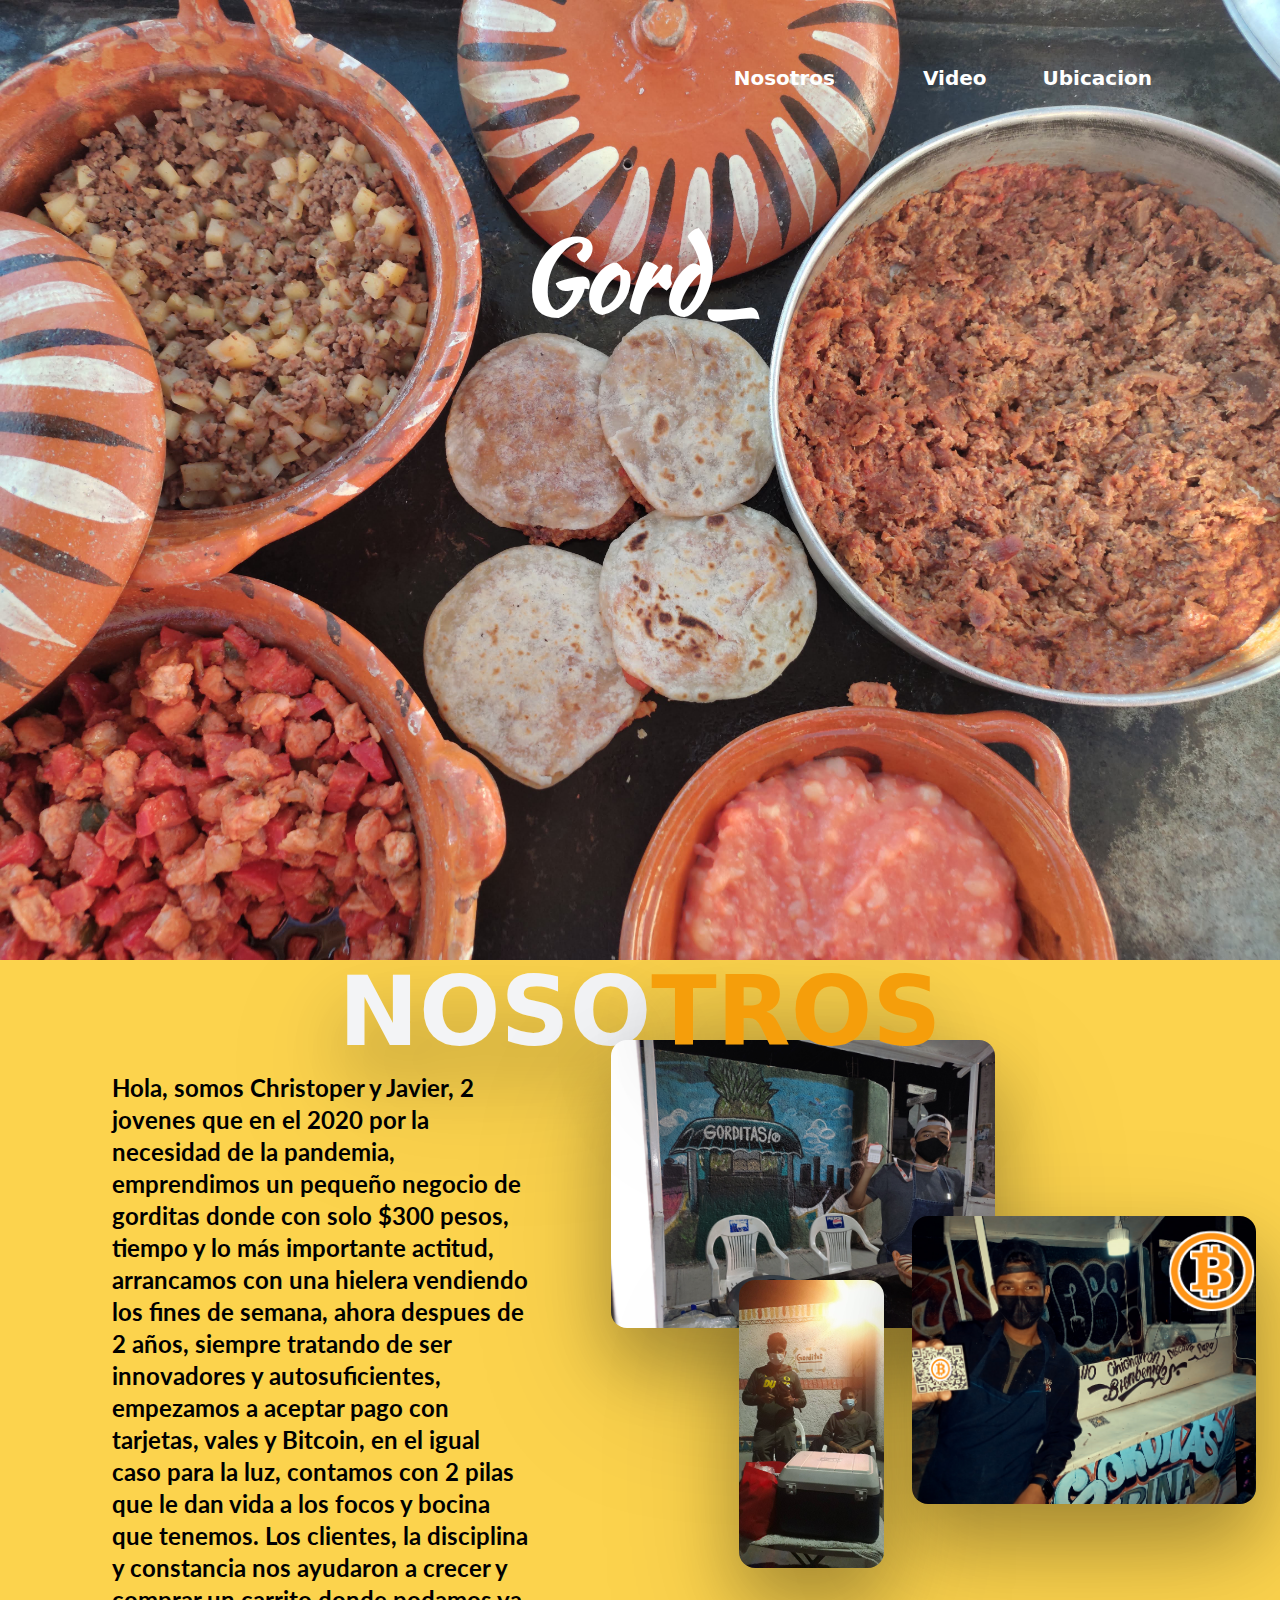
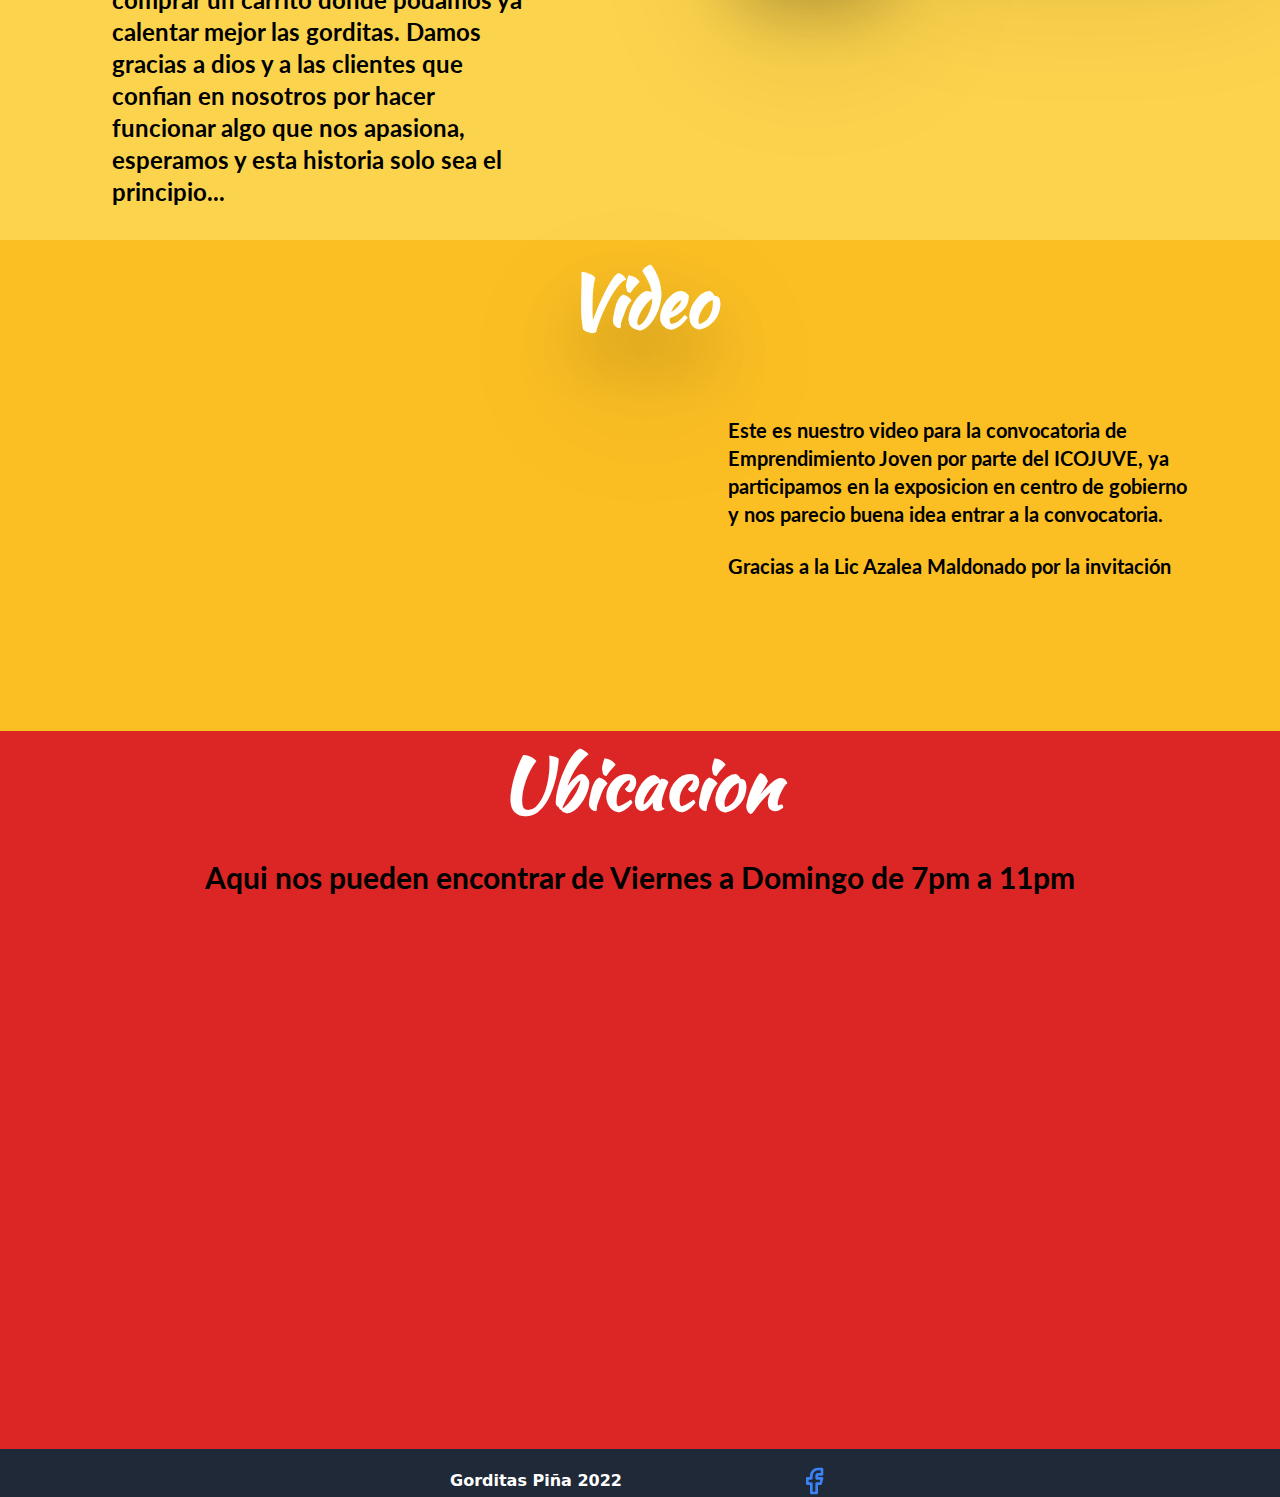
==== indexRes.html @ 4c938c8f "second version" ====
<!DOCTYPE html>
<html lang="en">

<head>
    <meta charset="UTF-8">
    <meta http-equiv="X-UA-Compatible" content="IE=edge">
    <meta name="viewport" content="width=device-width, initial-scale=1.0">
    <link rel="stylesheet" href="./CSS/output.css">
    <link href="https://file.myfontastic.com/uhpL45ZvB7XpsH2uDZrrwa/icons.css" rel="stylesheet">
    <link rel="preconnect" href="https://fonts.googleapis.com">
    <link rel="preconnect" href="https://fonts.gstatic.com" crossorigin>
    <link href="https://fonts.googleapis.com/css2?family=Kaushan+Script&family=Lato:ital,wght@1,300&display=swap"
        rel="stylesheet">
    <title>Gorditas Piña</title>
</head>

<body>
    <script src="https://ajax.googleapis.com/ajax/libs/jquery/1.11.1/jquery.min.js"></script>

    <header class="absolute flex-row w-full h-full z-10 ">
        <div class=" w-full flex justify-center md:justify-end mt-6 md:mt-16  ">
            <ul class="flex md:gap-14 gap-24 md:mr-32 h-full items-center ">
                <li> <a href="#nosotros">Nosotros</a></li>
                <li class="ml-8"><a href="#video">Video</a></li>
                <li><a href="#ubicacion">Ubicacion</a></li>
            </ul>
        </div>
        <div class="flex items-center justify-center mt-20 h-52 ">
            <span id="nombre" class="font-Kaushan text-8xl font-bold text-white min-w-min "></span>
        </div>
    </header>
    <section class="w-full  relative ">
        <img src="./assets/gorditas.jpg  " alt="" class="object-cover w-full h-full ">
    </section>
    <script src="./JS/Maquina.js"></script>
    <div class="bg-amber-300  h-full ">
        <div class="pt-6 ">
            <div class="bg-amber-300 text-center h-14 items-center flex justify-center ">
                <h1 class="text-gray-100  font-bold text-8xl drop-shadow-4xl  ">NOSO</h1><span
                    class="text-amber-500  font-bold text-8xl drop-shadow-4xl z-10 ">TROS</span>
            </div>
            <div class="lg:flex mb-10  lg:mb-0">
                <div class="lg:w-6/12 sm:mx-6 lg:ml-20 h-full">
                    <p class="text-black font-bold text-2xl p-8 font-Loto h-auto">
                        Hola, somos Christoper y Javier, 2 jovenes que en el 2020 por la necesidad de la pandemia,
                        emprendimos un pequeño negocio de
                        gorditas donde con solo $300 pesos, tiempo y lo más importante actitud, arrancamos con una
                        hielera
                        vendiendo los fines de semana, ahora despues de 2 años, siempre tratando de ser innovadores y
                        autosuficientes, empezamos a aceptar pago con tarjetas, vales y Bitcoin, en el igual caso para
                        la
                        luz, contamos con 2 pilas que le dan vida a los focos y bocina que tenemos.
                        Los clientes, la disciplina y constancia nos ayudaron a crecer y comprar un carrito donde
                        podamos ya
                        calentar mejor las gorditas.
                        Damos gracias a dios y a las clientes que confian en nosotros por hacer funcionar algo que nos
                        apasiona, esperamos y esta historia solo sea el principio...</p>
                </div>
                <div class="lg:w-8/12 flex h-full   sm: mx-6 sm: w-10/12 ">
                    <div class="absolute">
                        <img src="./assets/puesto-2.jpg" alt="" class="object-cover rounded-2xl h-72 drop-shadow-4xl">
                    </div>
                    <div class="ml-32 mt-60 relative">
                        <img src="./assets/inicio.jpg" alt="" class=" object-cover rounded-2xl h-72 drop-shadow-4xl">
                    </div>
                    <div class="relative mt-44 ml-7">
                        <img src="./assets/puesto.jpg" alt="" class=" object-cover rounded-2xl h-72 drop-shadow-4xl">
                    </div>
                </div>
            </div>
        </div>
        <div class="bg-amber-400 pb-10">
            <div class="pt-6">
                <h1 class="font-bold text-white font-Kaushan text-7xl text-center drop-shadow-4xl	">Video</h1>
            </div>
            <div class="lg:flex pt-10 gap-8">
                <div class=" lg:ml-20 mx-8">
                    <iframe width="560" height="315" src="https://www.youtube.com/embed/RYVCl2AMhOY"
                        title="YouTube video player" frameborder="0"
                        allow="accelerometer; autoplay; clipboard-write; encrypted-media; gyroscope; picture-in-picture"
                        allowfullscreen></iframe>
                </div>
                <div class=" mx-6 lg:mr-20 pt-10">
                    <p class="font-bold font-Loto text-xl text-black">Este es nuestro video para la convocatoria de
                        Emprendimiento Joven por parte del ICOJUVE, ya participamos en la exposicion en centro de
                        gobierno y nos parecio buena idea entrar a la convocatoria.</p> <br>
                    <p class="font-bold font-Loto text-xl text-black"> Gracias a la Lic Azalea Maldonado por la
                        invitación</p>
                </div>
            </div>
        </div>
        <div class="bg-red-600 h-full w-full pb-10" id="ubicacion">
            <div class="flex-row">
                <div class="pt-4">
                    <h1 class="font-bold text-white font-Kaushan text-7xl text-center">Ubicacion</h1>
                </div>
                <div class="mt-10 text-center mx-6">
                    <p class="text-black font-bold text-3xl font-Loto">Aqui nos pueden encontrar de Viernes a Domingo de 7pm a
                        11pm</p>
                </div>
                <div class="pt-16 flex justify-center mx-10">
                    <iframe
                        src="https://www.google.com/maps/embed?pb=!1m18!1m12!1m3!1d3602.2498618937148!2d-101.02892848554781!3d25.46333092710149!2m3!1f0!2f0!3f0!3m2!1i1024!2i768!4f13.1!3m3!1m2!1s0x86886da1a55d07e9%3A0xdd2ad636512f48fe!2sGorditas%20Pi%C3%B1a!5e0!3m2!1ses-419!2smx!4v1660167363312!5m2!1ses-419!2smx"
                        width="600" height="450" style="border:0;" allowfullscreen="" loading="lazy"
                        referrerpolicy="no-referrer-when-downgrade"></iframe>
                </div>
            </div>
        </div>
        <footer>
            <div class="h-full bg-gray-800 justify-center items-center flex gap-44  pt-4">
                <p class="font-bold text-white ">
                    Gorditas Piña 2022
                </p>
                <a href="https://www.facebook.com/GorditasPinaSaltillo" target="_blank"><svg class="h-8 w-8 text-blue-500 hover:text-blue-300"  width="24" height="24" viewBox="0 0 24 24" stroke-width="2" stroke="currentColor" fill="none" stroke-linecap="round" stroke-linejoin="round">  <path stroke="none" d="M0 0h24v24H0z"/>  <path d="M7 10v4h3v7h4v-7h3l1 -4h-4v-2a1 1 0 0 1 1 -1h3v-4h-3a5 5 0 0 0 -5 5v2h-3" /></svg></a>
            </div>
        </footer>
</body>

</html>
---- CSS/output.css ----
/*
! tailwindcss v3.1.8 | MIT License | https://tailwindcss.com
*/

/*
1. Prevent padding and border from affecting element width. (https://github.com/mozdevs/cssremedy/issues/4)
2. Allow adding a border to an element by just adding a border-width. (https://github.com/tailwindcss/tailwindcss/pull/116)
*/

*,
::before,
::after {
  box-sizing: border-box;
  /* 1 */
  border-width: 0;
  /* 2 */
  border-style: solid;
  /* 2 */
  border-color: #e5e7eb;
  /* 2 */
}

::before,
::after {
  --tw-content: '';
}

/*
1. Use a consistent sensible line-height in all browsers.
2. Prevent adjustments of font size after orientation changes in iOS.
3. Use a more readable tab size.
4. Use the user's configured `sans` font-family by default.
*/

html {
  line-height: 1.5;
  /* 1 */
  -webkit-text-size-adjust: 100%;
  /* 2 */
  -moz-tab-size: 4;
  /* 3 */
  -o-tab-size: 4;
     tab-size: 4;
  /* 3 */
  font-family: ui-sans-serif, system-ui, -apple-system, BlinkMacSystemFont, "Segoe UI", Roboto, "Helvetica Neue", Arial, "Noto Sans", sans-serif, "Apple Color Emoji", "Segoe UI Emoji", "Segoe UI Symbol", "Noto Color Emoji";
  /* 4 */
}

/*
1. Remove the margin in all browsers.
2. Inherit line-height from `html` so users can set them as a class directly on the `html` element.
*/

body {
  margin: 0;
  /* 1 */
  line-height: inherit;
  /* 2 */
}

/*
1. Add the correct height in Firefox.
2. Correct the inheritance of border color in Firefox. (https://bugzilla.mozilla.org/show_bug.cgi?id=190655)
3. Ensure horizontal rules are visible by default.
*/

hr {
  height: 0;
  /* 1 */
  color: inherit;
  /* 2 */
  border-top-width: 1px;
  /* 3 */
}

/*
Add the correct text decoration in Chrome, Edge, and Safari.
*/

abbr:where([title]) {
  -webkit-text-decoration: underline dotted;
          text-decoration: underline dotted;
}

/*
Remove the default font size and weight for headings.
*/

h1,
h2,
h3,
h4,
h5,
h6 {
  font-size: inherit;
  font-weight: inherit;
}

/*
Reset links to optimize for opt-in styling instead of opt-out.
*/

a {
  color: inherit;
  text-decoration: inherit;
}

/*
Add the correct font weight in Edge and Safari.
*/

b,
strong {
  font-weight: bolder;
}

/*
1. Use the user's configured `mono` font family by default.
2. Correct the odd `em` font sizing in all browsers.
*/

code,
kbd,
samp,
pre {
  font-family: ui-monospace, SFMono-Regular, Menlo, Monaco, Consolas, "Liberation Mono", "Courier New", monospace;
  /* 1 */
  font-size: 1em;
  /* 2 */
}

/*
Add the correct font size in all browsers.
*/

small {
  font-size: 80%;
}

/*
Prevent `sub` and `sup` elements from affecting the line height in all browsers.
*/

sub,
sup {
  font-size: 75%;
  line-height: 0;
  position: relative;
  vertical-align: baseline;
}

sub {
  bottom: -0.25em;
}

sup {
  top: -0.5em;
}

/*
1. Remove text indentation from table contents in Chrome and Safari. (https://bugs.chromium.org/p/chromium/issues/detail?id=999088, https://bugs.webkit.org/show_bug.cgi?id=201297)
2. Correct table border color inheritance in all Chrome and Safari. (https://bugs.chromium.org/p/chromium/issues/detail?id=935729, https://bugs.webkit.org/show_bug.cgi?id=195016)
3. Remove gaps between table borders by default.
*/

table {
  text-indent: 0;
  /* 1 */
  border-color: inherit;
  /* 2 */
  border-collapse: collapse;
  /* 3 */
}

/*
1. Change the font styles in all browsers.
2. Remove the margin in Firefox and Safari.
3. Remove default padding in all browsers.
*/

button,
input,
optgroup,
select,
textarea {
  font-family: inherit;
  /* 1 */
  font-size: 100%;
  /* 1 */
  font-weight: inherit;
  /* 1 */
  line-height: inherit;
  /* 1 */
  color: inherit;
  /* 1 */
  margin: 0;
  /* 2 */
  padding: 0;
  /* 3 */
}

/*
Remove the inheritance of text transform in Edge and Firefox.
*/

button,
select {
  text-transform: none;
}

/*
1. Correct the inability to style clickable types in iOS and Safari.
2. Remove default button styles.
*/

button,
[type='button'],
[type='reset'],
[type='submit'] {
  -webkit-appearance: button;
  /* 1 */
  background-color: transparent;
  /* 2 */
  background-image: none;
  /* 2 */
}

/*
Use the modern Firefox focus style for all focusable elements.
*/

:-moz-focusring {
  outline: auto;
}

/*
Remove the additional `:invalid` styles in Firefox. (https://github.com/mozilla/gecko-dev/blob/2f9eacd9d3d995c937b4251a5557d95d494c9be1/layout/style/res/forms.css#L728-L737)
*/

:-moz-ui-invalid {
  box-shadow: none;
}

/*
Add the correct vertical alignment in Chrome and Firefox.
*/

progress {
  vertical-align: baseline;
}

/*
Correct the cursor style of increment and decrement buttons in Safari.
*/

::-webkit-inner-spin-button,
::-webkit-outer-spin-button {
  height: auto;
}

/*
1. Correct the odd appearance in Chrome and Safari.
2. Correct the outline style in Safari.
*/

[type='search'] {
  -webkit-appearance: textfield;
  /* 1 */
  outline-offset: -2px;
  /* 2 */
}

/*
Remove the inner padding in Chrome and Safari on macOS.
*/

::-webkit-search-decoration {
  -webkit-appearance: none;
}

/*
1. Correct the inability to style clickable types in iOS and Safari.
2. Change font properties to `inherit` in Safari.
*/

::-webkit-file-upload-button {
  -webkit-appearance: button;
  /* 1 */
  font: inherit;
  /* 2 */
}

/*
Add the correct display in Chrome and Safari.
*/

summary {
  display: list-item;
}

/*
Removes the default spacing and border for appropriate elements.
*/

blockquote,
dl,
dd,
h1,
h2,
h3,
h4,
h5,
h6,
hr,
figure,
p,
pre {
  margin: 0;
}

fieldset {
  margin: 0;
  padding: 0;
}

legend {
  padding: 0;
}

ol,
ul,
menu {
  list-style: none;
  margin: 0;
  padding: 0;
}

/*
Prevent resizing textareas horizontally by default.
*/

textarea {
  resize: vertical;
}

/*
1. Reset the default placeholder opacity in Firefox. (https://github.com/tailwindlabs/tailwindcss/issues/3300)
2. Set the default placeholder color to the user's configured gray 400 color.
*/

input::-moz-placeholder, textarea::-moz-placeholder {
  opacity: 1;
  /* 1 */
  color: #9ca3af;
  /* 2 */
}

input::placeholder,
textarea::placeholder {
  opacity: 1;
  /* 1 */
  color: #9ca3af;
  /* 2 */
}

/*
Set the default cursor for buttons.
*/

button,
[role="button"] {
  cursor: pointer;
}

/*
Make sure disabled buttons don't get the pointer cursor.
*/

:disabled {
  cursor: default;
}

/*
1. Make replaced elements `display: block` by default. (https://github.com/mozdevs/cssremedy/issues/14)
2. Add `vertical-align: middle` to align replaced elements more sensibly by default. (https://github.com/jensimmons/cssremedy/issues/14#issuecomment-634934210)
   This can trigger a poorly considered lint error in some tools but is included by design.
*/

img,
svg,
video,
canvas,
audio,
iframe,
embed,
object {
  display: block;
  /* 1 */
  vertical-align: middle;
  /* 2 */
}

/*
Constrain images and videos to the parent width and preserve their intrinsic aspect ratio. (https://github.com/mozdevs/cssremedy/issues/14)
*/

img,
video {
  max-width: 100%;
  height: auto;
}

li {
  font-size: 1.125rem;
  line-height: 1.75rem;
  font-weight: 700;
  --tw-text-opacity: 1;
  color: rgb(255 255 255 / var(--tw-text-opacity));
  transition-property: color, background-color, border-color, fill, stroke, opacity, box-shadow, transform, filter, -webkit-text-decoration-color, -webkit-backdrop-filter;
  transition-property: color, background-color, border-color, text-decoration-color, fill, stroke, opacity, box-shadow, transform, filter, backdrop-filter;
  transition-property: color, background-color, border-color, text-decoration-color, fill, stroke, opacity, box-shadow, transform, filter, backdrop-filter, -webkit-text-decoration-color, -webkit-backdrop-filter;
  transition-duration: 500ms;
  transition-timing-function: cubic-bezier(0.4, 0, 0.2, 1);
}

li:hover {
  --tw-text-opacity: 1;
  color: rgb(252 211 77 / var(--tw-text-opacity));
}

@media (min-width: 640px) {
  li {
    font-size: 1.25rem;
    line-height: 1.75rem;
  }
}

*, ::before, ::after {
  --tw-border-spacing-x: 0;
  --tw-border-spacing-y: 0;
  --tw-translate-x: 0;
  --tw-translate-y: 0;
  --tw-rotate: 0;
  --tw-skew-x: 0;
  --tw-skew-y: 0;
  --tw-scale-x: 1;
  --tw-scale-y: 1;
  --tw-pan-x:  ;
  --tw-pan-y:  ;
  --tw-pinch-zoom:  ;
  --tw-scroll-snap-strictness: proximity;
  --tw-ordinal:  ;
  --tw-slashed-zero:  ;
  --tw-numeric-figure:  ;
  --tw-numeric-spacing:  ;
  --tw-numeric-fraction:  ;
  --tw-ring-inset:  ;
  --tw-ring-offset-width: 0px;
  --tw-ring-offset-color: #fff;
  --tw-ring-color: rgb(59 130 246 / 0.5);
  --tw-ring-offset-shadow: 0 0 #0000;
  --tw-ring-shadow: 0 0 #0000;
  --tw-shadow: 0 0 #0000;
  --tw-shadow-colored: 0 0 #0000;
  --tw-blur:  ;
  --tw-brightness:  ;
  --tw-contrast:  ;
  --tw-grayscale:  ;
  --tw-hue-rotate:  ;
  --tw-invert:  ;
  --tw-saturate:  ;
  --tw-sepia:  ;
  --tw-drop-shadow:  ;
  --tw-backdrop-blur:  ;
  --tw-backdrop-brightness:  ;
  --tw-backdrop-contrast:  ;
  --tw-backdrop-grayscale:  ;
  --tw-backdrop-hue-rotate:  ;
  --tw-backdrop-invert:  ;
  --tw-backdrop-opacity:  ;
  --tw-backdrop-saturate:  ;
  --tw-backdrop-sepia:  ;
}

::-webkit-backdrop {
  --tw-border-spacing-x: 0;
  --tw-border-spacing-y: 0;
  --tw-translate-x: 0;
  --tw-translate-y: 0;
  --tw-rotate: 0;
  --tw-skew-x: 0;
  --tw-skew-y: 0;
  --tw-scale-x: 1;
  --tw-scale-y: 1;
  --tw-pan-x:  ;
  --tw-pan-y:  ;
  --tw-pinch-zoom:  ;
  --tw-scroll-snap-strictness: proximity;
  --tw-ordinal:  ;
  --tw-slashed-zero:  ;
  --tw-numeric-figure:  ;
  --tw-numeric-spacing:  ;
  --tw-numeric-fraction:  ;
  --tw-ring-inset:  ;
  --tw-ring-offset-width: 0px;
  --tw-ring-offset-color: #fff;
  --tw-ring-color: rgb(59 130 246 / 0.5);
  --tw-ring-offset-shadow: 0 0 #0000;
  --tw-ring-shadow: 0 0 #0000;
  --tw-shadow: 0 0 #0000;
  --tw-shadow-colored: 0 0 #0000;
  --tw-blur:  ;
  --tw-brightness:  ;
  --tw-contrast:  ;
  --tw-grayscale:  ;
  --tw-hue-rotate:  ;
  --tw-invert:  ;
  --tw-saturate:  ;
  --tw-sepia:  ;
  --tw-drop-shadow:  ;
  --tw-backdrop-blur:  ;
  --tw-backdrop-brightness:  ;
  --tw-backdrop-contrast:  ;
  --tw-backdrop-grayscale:  ;
  --tw-backdrop-hue-rotate:  ;
  --tw-backdrop-invert:  ;
  --tw-backdrop-opacity:  ;
  --tw-backdrop-saturate:  ;
  --tw-backdrop-sepia:  ;
}

::backdrop {
  --tw-border-spacing-x: 0;
  --tw-border-spacing-y: 0;
  --tw-translate-x: 0;
  --tw-translate-y: 0;
  --tw-rotate: 0;
  --tw-skew-x: 0;
  --tw-skew-y: 0;
  --tw-scale-x: 1;
  --tw-scale-y: 1;
  --tw-pan-x:  ;
  --tw-pan-y:  ;
  --tw-pinch-zoom:  ;
  --tw-scroll-snap-strictness: proximity;
  --tw-ordinal:  ;
  --tw-slashed-zero:  ;
  --tw-numeric-figure:  ;
  --tw-numeric-spacing:  ;
  --tw-numeric-fraction:  ;
  --tw-ring-inset:  ;
  --tw-ring-offset-width: 0px;
  --tw-ring-offset-color: #fff;
  --tw-ring-color: rgb(59 130 246 / 0.5);
  --tw-ring-offset-shadow: 0 0 #0000;
  --tw-ring-shadow: 0 0 #0000;
  --tw-shadow: 0 0 #0000;
  --tw-shadow-colored: 0 0 #0000;
  --tw-blur:  ;
  --tw-brightness:  ;
  --tw-contrast:  ;
  --tw-grayscale:  ;
  --tw-hue-rotate:  ;
  --tw-invert:  ;
  --tw-saturate:  ;
  --tw-sepia:  ;
  --tw-drop-shadow:  ;
  --tw-backdrop-blur:  ;
  --tw-backdrop-brightness:  ;
  --tw-backdrop-contrast:  ;
  --tw-backdrop-grayscale:  ;
  --tw-backdrop-hue-rotate:  ;
  --tw-backdrop-invert:  ;
  --tw-backdrop-opacity:  ;
  --tw-backdrop-saturate:  ;
  --tw-backdrop-sepia:  ;
}

.absolute {
  position: absolute;
}

.relative {
  position: relative;
}

.z-10 {
  z-index: 10;
}

.mx-6 {
  margin-left: 1.5rem;
  margin-right: 1.5rem;
}

.mx-8 {
  margin-left: 2rem;
  margin-right: 2rem;
}

.mx-10 {
  margin-left: 2.5rem;
  margin-right: 2.5rem;
}

.mt-6 {
  margin-top: 1.5rem;
}

.ml-8 {
  margin-left: 2rem;
}

.mt-20 {
  margin-top: 5rem;
}

.mb-10 {
  margin-bottom: 2.5rem;
}

.ml-32 {
  margin-left: 8rem;
}

.mt-60 {
  margin-top: 15rem;
}

.mt-44 {
  margin-top: 11rem;
}

.ml-7 {
  margin-left: 1.75rem;
}

.mt-10 {
  margin-top: 2.5rem;
}

.flex {
  display: flex;
}

.h-full {
  height: 100%;
}

.h-52 {
  height: 13rem;
}

.h-14 {
  height: 3.5rem;
}

.h-auto {
  height: auto;
}

.h-72 {
  height: 18rem;
}

.h-8 {
  height: 2rem;
}

.w-full {
  width: 100%;
}

.w-10\/12 {
  width: 83.333333%;
}

.w-8 {
  width: 2rem;
}

.min-w-min {
  min-width: -webkit-min-content;
  min-width: -moz-min-content;
  min-width: min-content;
}

.flex-row {
  flex-direction: row;
}

.items-center {
  align-items: center;
}

.justify-center {
  justify-content: center;
}

.gap-24 {
  gap: 6rem;
}

.gap-8 {
  gap: 2rem;
}

.gap-4 {
  gap: 1rem;
}

.gap-44 {
  gap: 11rem;
}

.rounded-2xl {
  border-radius: 1rem;
}

.bg-amber-300 {
  --tw-bg-opacity: 1;
  background-color: rgb(252 211 77 / var(--tw-bg-opacity));
}

.bg-amber-400 {
  --tw-bg-opacity: 1;
  background-color: rgb(251 191 36 / var(--tw-bg-opacity));
}

.bg-red-600 {
  --tw-bg-opacity: 1;
  background-color: rgb(220 38 38 / var(--tw-bg-opacity));
}

.bg-gray-800 {
  --tw-bg-opacity: 1;
  background-color: rgb(31 41 55 / var(--tw-bg-opacity));
}

.bg-blue-300 {
  --tw-bg-opacity: 1;
  background-color: rgb(147 197 253 / var(--tw-bg-opacity));
}

.object-cover {
  -o-object-fit: cover;
     object-fit: cover;
}

.p-8 {
  padding: 2rem;
}

.p-10 {
  padding: 2.5rem;
}

.pt-6 {
  padding-top: 1.5rem;
}

.pt-10 {
  padding-top: 2.5rem;
}

.pt-4 {
  padding-top: 1rem;
}

.pt-16 {
  padding-top: 4rem;
}

.pb-10 {
  padding-bottom: 2.5rem;
}

.text-center {
  text-align: center;
}

.font-Kaushan {
  font-family: Kaushan Script, cursive;
}

.font-Loto {
  font-family: Lato, sans-serif;
}

.text-8xl {
  font-size: 6rem;
  line-height: 1;
}

.text-2xl {
  font-size: 1.5rem;
  line-height: 2rem;
}

.text-7xl {
  font-size: 4.5rem;
  line-height: 1;
}

.text-xl {
  font-size: 1.25rem;
  line-height: 1.75rem;
}

.text-3xl {
  font-size: 1.875rem;
  line-height: 2.25rem;
}

.font-bold {
  font-weight: 700;
}

.text-white {
  --tw-text-opacity: 1;
  color: rgb(255 255 255 / var(--tw-text-opacity));
}

.text-gray-100 {
  --tw-text-opacity: 1;
  color: rgb(243 244 246 / var(--tw-text-opacity));
}

.text-amber-500 {
  --tw-text-opacity: 1;
  color: rgb(245 158 11 / var(--tw-text-opacity));
}

.text-black {
  --tw-text-opacity: 1;
  color: rgb(0 0 0 / var(--tw-text-opacity));
}

.text-blue-500 {
  --tw-text-opacity: 1;
  color: rgb(59 130 246 / var(--tw-text-opacity));
}

.text-blue-300 {
  --tw-text-opacity: 1;
  color: rgb(147 197 253 / var(--tw-text-opacity));
}

.drop-shadow-4xl {
  --tw-drop-shadow: drop-shadow(0 35px 35px rgba(0, 0, 0, 0.25)) drop-shadow(0 45px 65px rgba(0, 0, 0, 0.15));
  filter: var(--tw-blur) var(--tw-brightness) var(--tw-contrast) var(--tw-grayscale) var(--tw-hue-rotate) var(--tw-invert) var(--tw-saturate) var(--tw-sepia) var(--tw-drop-shadow);
}

.hover\:bg-blue-300:hover {
  --tw-bg-opacity: 1;
  background-color: rgb(147 197 253 / var(--tw-bg-opacity));
}

.hover\:text-blue-300:hover {
  --tw-text-opacity: 1;
  color: rgb(147 197 253 / var(--tw-text-opacity));
}

@media (min-width: 640px) {
  .sm\:mx-6 {
    margin-left: 1.5rem;
    margin-right: 1.5rem;
  }

  .sm\:mb-10 {
    margin-bottom: 2.5rem;
  }
}

@media (min-width: 768px) {
  .md\:mt-16 {
    margin-top: 4rem;
  }

  .md\:mr-32 {
    margin-right: 8rem;
  }

  .md\:justify-end {
    justify-content: flex-end;
  }

  .md\:gap-14 {
    gap: 3.5rem;
  }
}

@media (min-width: 1024px) {
  .lg\:mb-0 {
    margin-bottom: 0px;
  }

  .lg\:ml-20 {
    margin-left: 5rem;
  }

  .lg\:mr-20 {
    margin-right: 5rem;
  }

  .lg\:flex {
    display: flex;
  }

  .lg\:w-6\/12 {
    width: 50%;
  }

  .lg\:w-8\/12 {
    width: 66.666667%;
  }
}
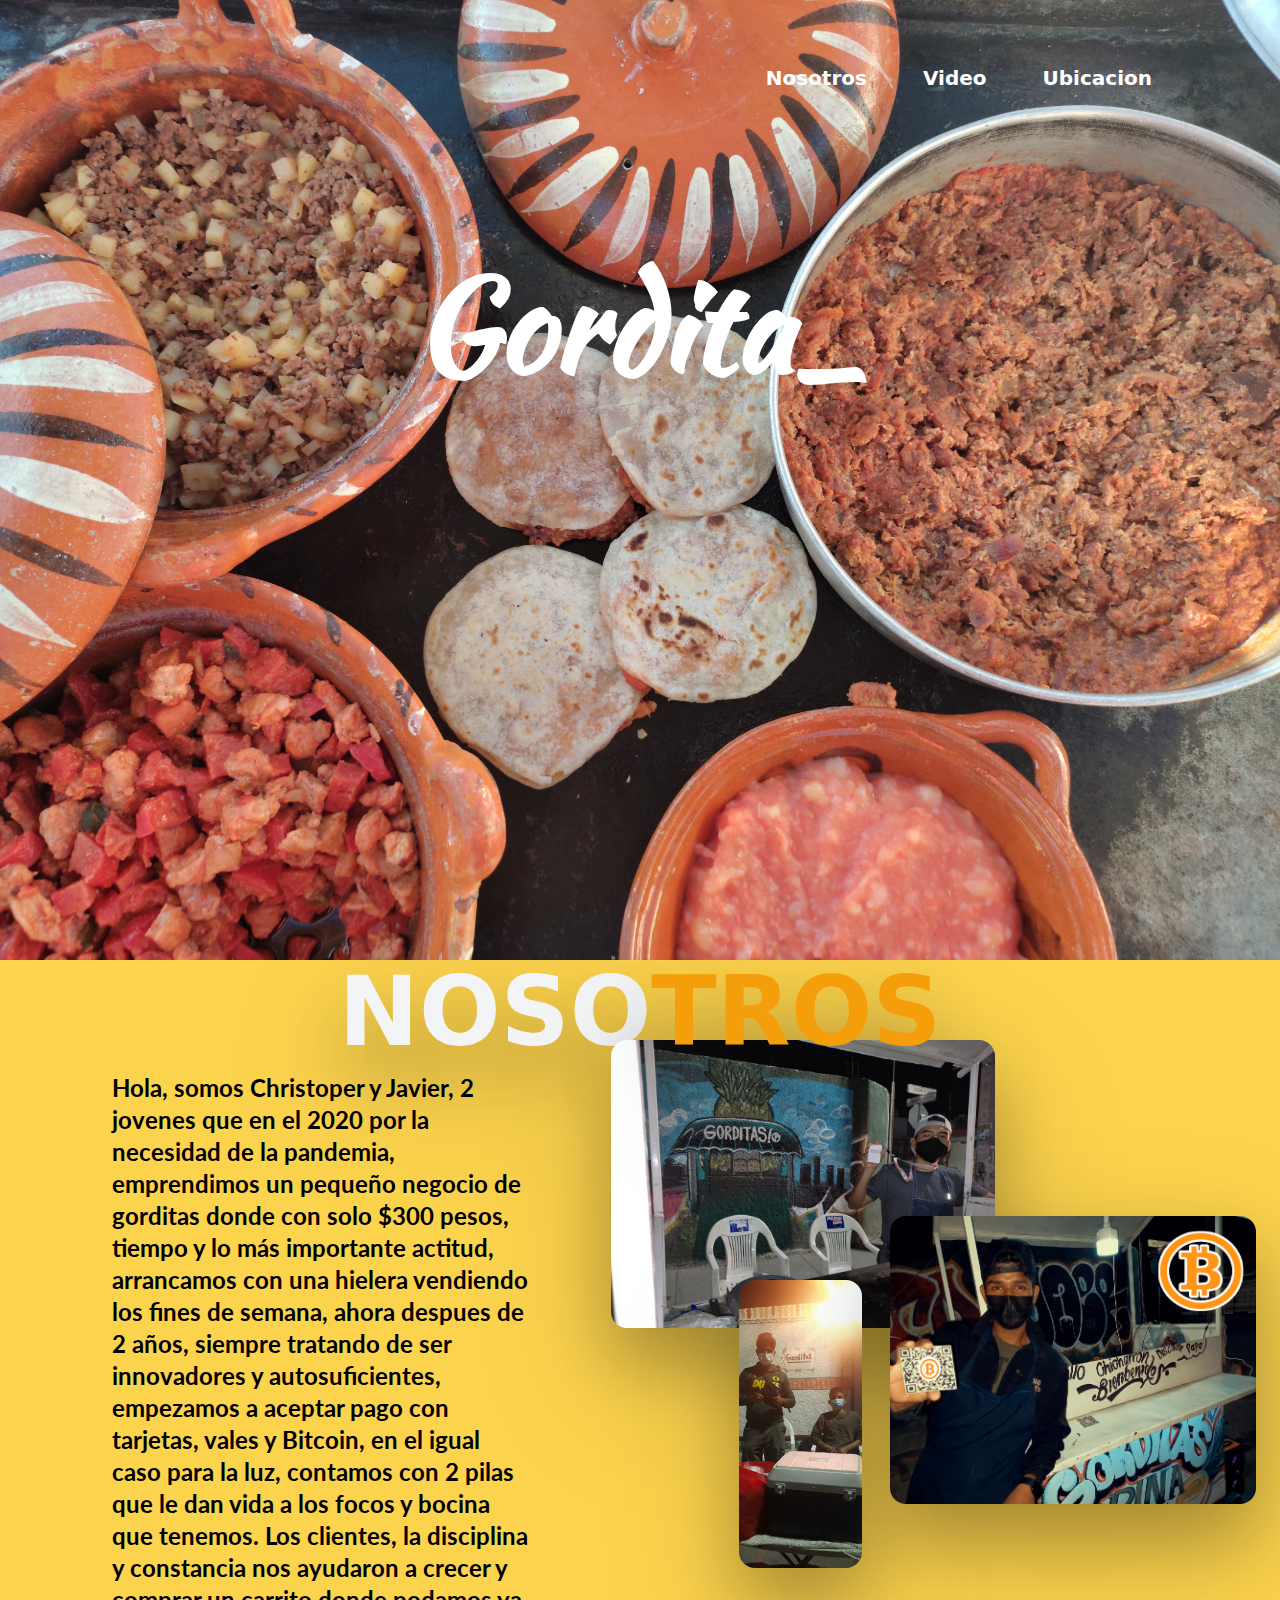
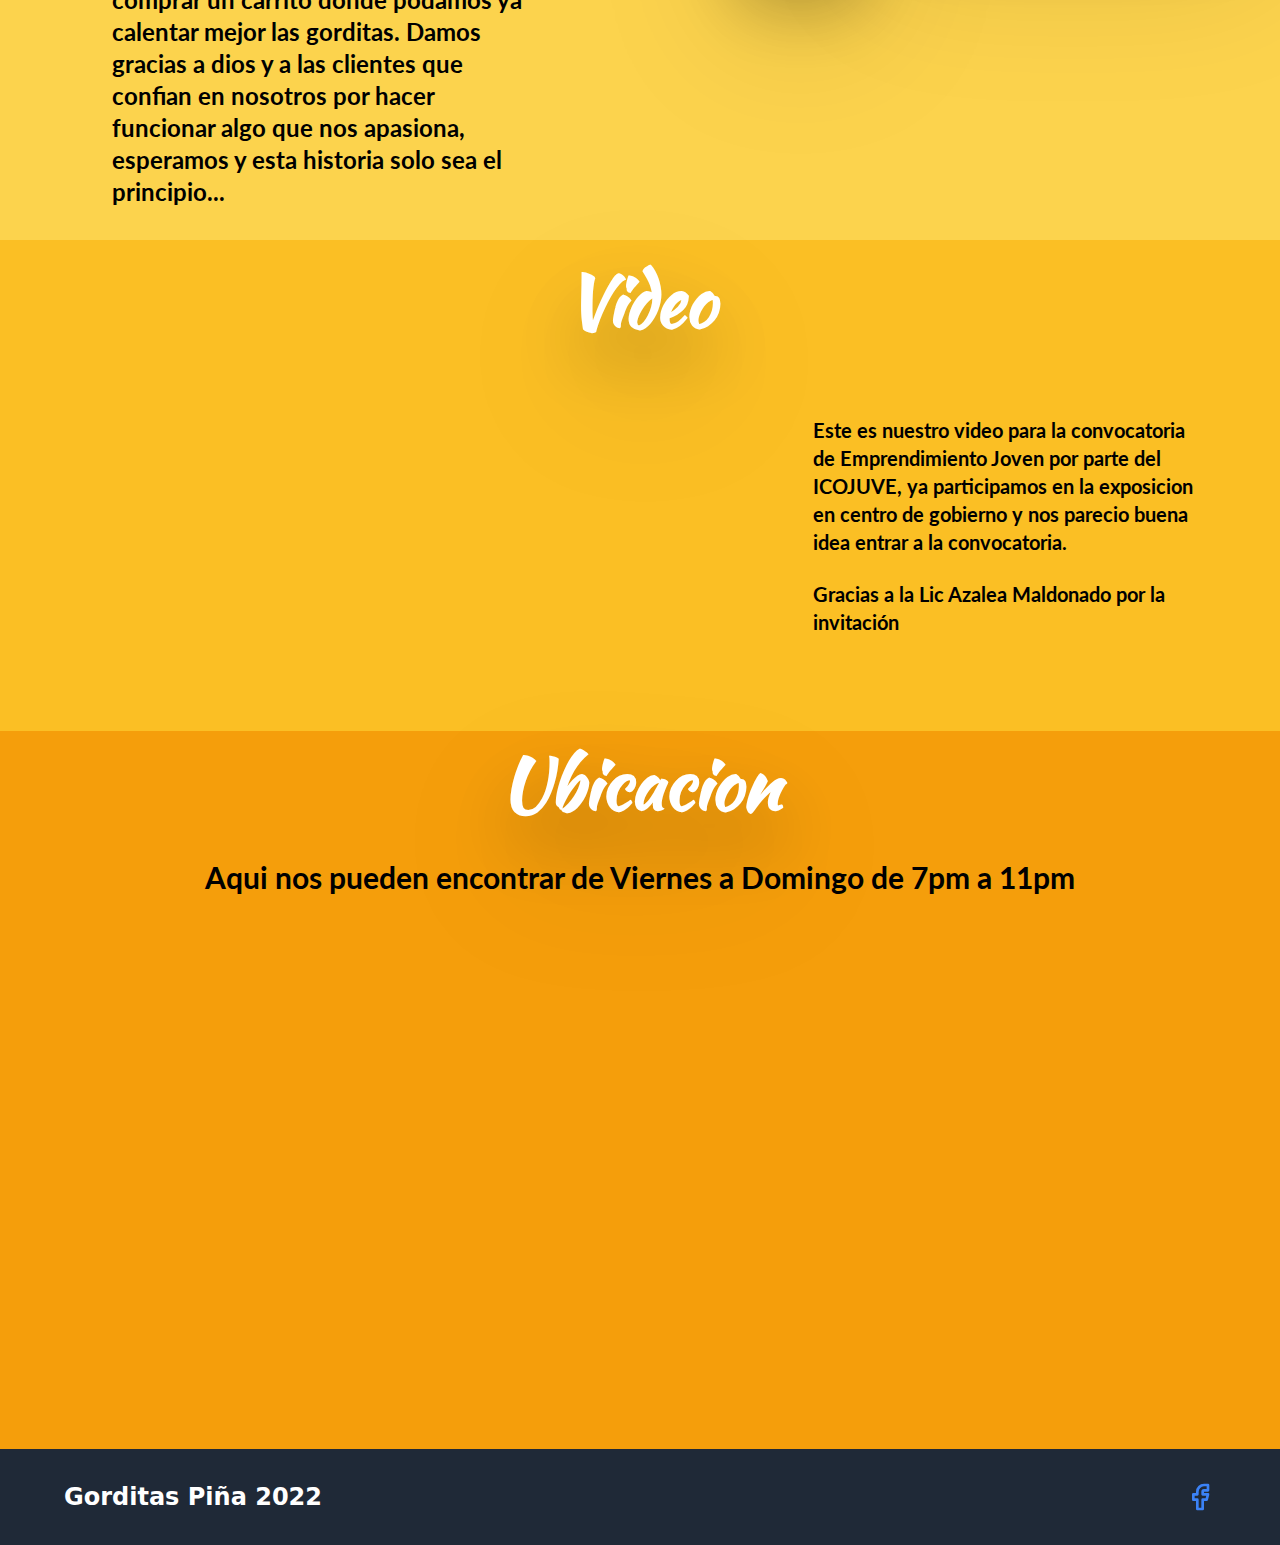
==== commit 2d1b8963: "second version" ====
--- a/indexRes.html
+++ b/indexRes.html
@@ -19,14 +19,14 @@
 
     <header class="absolute flex-row w-full h-full z-10 ">
         <div class=" w-full flex justify-center md:justify-end mt-6 md:mt-16  ">
-            <ul class="flex md:gap-14 gap-24 md:mr-32 h-full items-center ">
+            <ul class="flex md:gap-14 gap-8 md:mr-32 h-full items-center ">
                 <li> <a href="#nosotros">Nosotros</a></li>
-                <li class="ml-8"><a href="#video">Video</a></li>
+                <li><a href="#video">Video</a></li>
                 <li><a href="#ubicacion">Ubicacion</a></li>
             </ul>
         </div>
-        <div class="flex items-center justify-center mt-20 h-52 ">
-            <span id="nombre" class="font-Kaushan text-8xl font-bold text-white min-w-min "></span>
+        <div class="flex items-center justify-center  h-52 md:mt-32">
+            <h1 class="font-Kaushan text-6xl md:text-9xl font-bold text-white text-center"><span id="nombre" class=" "></span></h1>
         </div>
     </header>
     <section class="w-full  relative ">
@@ -36,11 +36,11 @@
     <div class="bg-amber-300  h-full ">
         <div class="pt-6 ">
             <div class="bg-amber-300 text-center h-14 items-center flex justify-center ">
-                <h1 class="text-gray-100  font-bold text-8xl drop-shadow-4xl  ">NOSO</h1><span
-                    class="text-amber-500  font-bold text-8xl drop-shadow-4xl z-10 ">TROS</span>
+                <h1 class="text-gray-100 text-3xl font-bold lg:text-8xl drop-shadow-4xl  ">NOSO</h1><span
+                    class="text-amber-500 text-3xl font-bold lg:text-8xl drop-shadow-4xl z-10 ">TROS</span>
             </div>
             <div class="lg:flex mb-10  lg:mb-0">
-                <div class="lg:w-6/12 sm:mx-6 lg:ml-20 h-full">
+                <div class="lg:w-6/12 mx-6 lg:ml-20 h-full">
                     <p class="text-black font-bold text-2xl p-8 font-Loto h-auto">
                         Hola, somos Christoper y Javier, 2 jovenes que en el 2020 por la necesidad de la pandemia,
                         emprendimos un pequeño negocio de
@@ -56,12 +56,23 @@
                         Damos gracias a dios y a las clientes que confian en nosotros por hacer funcionar algo que nos
                         apasiona, esperamos y esta historia solo sea el principio...</p>
                 </div>
-                <div class="lg:w-8/12 flex h-full   sm: mx-6 sm: w-10/12 ">
+                <div class=" flex-row items-center justify-center mx-5 md:hidden">
+                    <div class="">
+                        <img src="./assets/puesto-2.jpg" alt="" class="object-cover rounded-2xl h-72 drop-shadow-4xl">
+                    </div>
+                    <div class="m-auto mt-5 mb-5 flex items-center justify-center ">
+                        <img src="./assets/inicio.jpg" alt="" class=" object-cover rounded-2xl h-72 w-32 drop-shadow-4xl">
+                    </div>
+                    <div class=" ">
+                        <img src="./assets/puesto.jpg" alt="" class=" object-cover rounded-2xl h-72 drop-shadow-4xl">
+                    </div>
+                </div>
+                <div class=" hidden  lg:w-8/12 md:flex h-full   mx-6 w-10/12 ">
                     <div class="absolute">
                         <img src="./assets/puesto-2.jpg" alt="" class="object-cover rounded-2xl h-72 drop-shadow-4xl">
                     </div>
                     <div class="ml-32 mt-60 relative">
-                        <img src="./assets/inicio.jpg" alt="" class=" object-cover rounded-2xl h-72 drop-shadow-4xl">
+                        <img src="./assets/inicio.jpg" alt="" class=" object-cover rounded-2xl h-72 w-32 drop-shadow-4xl">
                     </div>
                     <div class="relative mt-44 ml-7">
                         <img src="./assets/puesto.jpg" alt="" class=" object-cover rounded-2xl h-72 drop-shadow-4xl">
@@ -73,14 +84,14 @@
             <div class="pt-6">
                 <h1 class="font-bold text-white font-Kaushan text-7xl text-center drop-shadow-4xl	">Video</h1>
             </div>
-            <div class="lg:flex pt-10 gap-8">
-                <div class=" lg:ml-20 mx-8">
+            <div class="lg:flex pt-10 gap-8 ">
+                <div class=" lg:ml-20 mx-8 md:w-5/6 flex-row justify-center items-center">
                     <iframe width="560" height="315" src="https://www.youtube.com/embed/RYVCl2AMhOY"
                         title="YouTube video player" frameborder="0"
                         allow="accelerometer; autoplay; clipboard-write; encrypted-media; gyroscope; picture-in-picture"
-                        allowfullscreen></iframe>
+                        allowfullscreen class="sm:w-80 md:w-4/6"></iframe>
                 </div>
-                <div class=" mx-6 lg:mr-20 pt-10">
+                <div class=" mx-6 lg:mr-20 pt-10 md:w-3/6" >
                     <p class="font-bold font-Loto text-xl text-black">Este es nuestro video para la convocatoria de
                         Emprendimiento Joven por parte del ICOJUVE, ya participamos en la exposicion en centro de
                         gobierno y nos parecio buena idea entrar a la convocatoria.</p> <br>
@@ -89,10 +100,10 @@
                 </div>
             </div>
         </div>
-        <div class="bg-red-600 h-full w-full pb-10" id="ubicacion">
+        <div class="bg-amber-500 h-full w-full pb-10" id="ubicacion">
             <div class="flex-row">
                 <div class="pt-4">
-                    <h1 class="font-bold text-white font-Kaushan text-7xl text-center">Ubicacion</h1>
+                    <h1 class="font-bold text-white font-Kaushan text-7xl text-center drop-shadow-4xl">Ubicacion</h1>
                 </div>
                 <div class="mt-10 text-center mx-6">
                     <p class="text-black font-bold text-3xl font-Loto">Aqui nos pueden encontrar de Viernes a Domingo de 7pm a
@@ -106,9 +117,9 @@
                 </div>
             </div>
         </div>
-        <footer>
-            <div class="h-full bg-gray-800 justify-center items-center flex gap-44  pt-4">
-                <p class="font-bold text-white ">
+        <footer class="bg-gray-800">
+            <div class="  justify-between items-center flex gap-20  h-24 mx-16 ">
+                <p class="font-bold text-white text-2xl">
                     Gorditas Piña 2022
                 </p>
                 <a href="https://www.facebook.com/GorditasPinaSaltillo" target="_blank"><svg class="h-8 w-8 text-blue-500 hover:text-blue-300"  width="24" height="24" viewBox="0 0 24 24" stroke-width="2" stroke="currentColor" fill="none" stroke-linecap="round" stroke-linejoin="round">  <path stroke="none" d="M0 0h24v24H0z"/>  <path d="M7 10v4h3v7h4v-7h3l1 -4h-4v-2a1 1 0 0 1 1 -1h3v-4h-3a5 5 0 0 0 -5 5v2h-3" /></svg></a>
--- a/CSS/output.css
+++ b/CSS/output.css
@@ -428,7 +428,7 @@
   color: rgb(252 211 77 / var(--tw-text-opacity));
 }
 
-@media (min-width: 640px) {
+@media (min-width: 300px) {
   li {
     font-size: 1.25rem;
     line-height: 1.75rem;
@@ -588,6 +588,10 @@
   z-index: 10;
 }
 
+.m-auto {
+  margin: auto;
+}
+
 .mx-6 {
   margin-left: 1.5rem;
   margin-right: 1.5rem;
@@ -603,18 +607,25 @@
   margin-right: 2.5rem;
 }
 
+.mx-5 {
+  margin-left: 1.25rem;
+  margin-right: 1.25rem;
+}
+
+.mx-1 {
+  margin-left: 0.25rem;
+  margin-right: 0.25rem;
+}
+
+.mx-16 {
+  margin-left: 4rem;
+  margin-right: 4rem;
+}
+
 .mt-6 {
   margin-top: 1.5rem;
 }
 
-.ml-8 {
-  margin-left: 2rem;
-}
-
-.mt-20 {
-  margin-top: 5rem;
-}
-
 .mb-10 {
   margin-bottom: 2.5rem;
 }
@@ -639,10 +650,22 @@
   margin-top: 2.5rem;
 }
 
+.mt-5 {
+  margin-top: 1.25rem;
+}
+
+.mb-5 {
+  margin-bottom: 1.25rem;
+}
+
 .flex {
   display: flex;
 }
 
+.hidden {
+  display: none;
+}
+
 .h-full {
   height: 100%;
 }
@@ -667,6 +690,10 @@
   height: 2rem;
 }
 
+.h-24 {
+  height: 6rem;
+}
+
 .w-full {
   width: 100%;
 }
@@ -679,10 +706,44 @@
   width: 2rem;
 }
 
-.min-w-min {
-  min-width: -webkit-min-content;
-  min-width: -moz-min-content;
-  min-width: min-content;
+.w-7 {
+  width: 1.75rem;
+}
+
+.w-24 {
+  width: 6rem;
+}
+
+.w-44 {
+  width: 11rem;
+}
+
+.w-40 {
+  width: 10rem;
+}
+
+.w-52 {
+  width: 13rem;
+}
+
+.w-5 {
+  width: 1.25rem;
+}
+
+.w-3\/6 {
+  width: 50%;
+}
+
+.w-5\/6 {
+  width: 83.333333%;
+}
+
+.w-32 {
+  width: 8rem;
+}
+
+.w-screen {
+  width: 100vw;
 }
 
 .flex-row {
@@ -697,20 +758,36 @@
   justify-content: center;
 }
 
-.gap-24 {
-  gap: 6rem;
+.justify-between {
+  justify-content: space-between;
 }
 
 .gap-8 {
   gap: 2rem;
 }
 
-.gap-4 {
-  gap: 1rem;
-}
-
 .gap-44 {
   gap: 11rem;
+}
+
+.gap-6 {
+  gap: 1.5rem;
+}
+
+.gap-20 {
+  gap: 5rem;
+}
+
+.gap-y-4 {
+  row-gap: 1rem;
+}
+
+.gap-y-6 {
+  row-gap: 1.5rem;
+}
+
+.gap-y-24 {
+  row-gap: 6rem;
 }
 
 .rounded-2xl {
@@ -737,9 +814,14 @@
   background-color: rgb(31 41 55 / var(--tw-bg-opacity));
 }
 
-.bg-blue-300 {
+.bg-amber-600 {
   --tw-bg-opacity: 1;
-  background-color: rgb(147 197 253 / var(--tw-bg-opacity));
+  background-color: rgb(217 119 6 / var(--tw-bg-opacity));
+}
+
+.bg-amber-500 {
+  --tw-bg-opacity: 1;
+  background-color: rgb(245 158 11 / var(--tw-bg-opacity));
 }
 
 .object-cover {
@@ -751,14 +833,14 @@
   padding: 2rem;
 }
 
-.p-10 {
-  padding: 2.5rem;
-}
-
 .pt-6 {
   padding-top: 1.5rem;
 }
 
+.pb-10 {
+  padding-bottom: 2.5rem;
+}
+
 .pt-10 {
   padding-top: 2.5rem;
 }
@@ -769,10 +851,6 @@
 
 .pt-16 {
   padding-top: 4rem;
-}
-
-.pb-10 {
-  padding-bottom: 2.5rem;
 }
 
 .text-center {
@@ -792,6 +870,16 @@
   line-height: 1;
 }
 
+.text-4xl {
+  font-size: 2.25rem;
+  line-height: 2.5rem;
+}
+
+.text-6xl {
+  font-size: 3.75rem;
+  line-height: 1;
+}
+
 .text-2xl {
   font-size: 1.5rem;
   line-height: 2rem;
@@ -841,34 +929,32 @@
   color: rgb(59 130 246 / var(--tw-text-opacity));
 }
 
-.text-blue-300 {
-  --tw-text-opacity: 1;
-  color: rgb(147 197 253 / var(--tw-text-opacity));
-}
-
 .drop-shadow-4xl {
   --tw-drop-shadow: drop-shadow(0 35px 35px rgba(0, 0, 0, 0.25)) drop-shadow(0 45px 65px rgba(0, 0, 0, 0.15));
   filter: var(--tw-blur) var(--tw-brightness) var(--tw-contrast) var(--tw-grayscale) var(--tw-hue-rotate) var(--tw-invert) var(--tw-saturate) var(--tw-sepia) var(--tw-drop-shadow);
 }
 
-.hover\:bg-blue-300:hover {
-  --tw-bg-opacity: 1;
-  background-color: rgb(147 197 253 / var(--tw-bg-opacity));
-}
-
 .hover\:text-blue-300:hover {
   --tw-text-opacity: 1;
   color: rgb(147 197 253 / var(--tw-text-opacity));
 }
 
-@media (min-width: 640px) {
-  .sm\:mx-6 {
-    margin-left: 1.5rem;
-    margin-right: 1.5rem;
-  }
-
-  .sm\:mb-10 {
-    margin-bottom: 2.5rem;
+@media (min-width: 300px) {
+  .sm\:w-52 {
+    width: 13rem;
+  }
+
+  .sm\:w-72 {
+    width: 18rem;
+  }
+
+  .sm\:w-80 {
+    width: 20rem;
+  }
+
+  .sm\:text-8xl {
+    font-size: 6rem;
+    line-height: 1;
   }
 }
 
@@ -881,12 +967,54 @@
     margin-right: 8rem;
   }
 
+  .md\:mt-32 {
+    margin-top: 8rem;
+  }
+
+  .md\:block {
+    display: block;
+  }
+
+  .md\:flex {
+    display: flex;
+  }
+
+  .md\:hidden {
+    display: none;
+  }
+
+  .md\:w-full {
+    width: 100%;
+  }
+
+  .md\:w-5\/6 {
+    width: 83.333333%;
+  }
+
+  .md\:w-3\/6 {
+    width: 50%;
+  }
+
+  .md\:w-4\/6 {
+    width: 66.666667%;
+  }
+
   .md\:justify-end {
     justify-content: flex-end;
   }
 
   .md\:gap-14 {
     gap: 3.5rem;
+  }
+
+  .md\:text-8xl {
+    font-size: 6rem;
+    line-height: 1;
+  }
+
+  .md\:text-9xl {
+    font-size: 8rem;
+    line-height: 1;
   }
 }
 
@@ -914,4 +1042,9 @@
   .lg\:w-8\/12 {
     width: 66.666667%;
   }
+
+  .lg\:text-8xl {
+    font-size: 6rem;
+    line-height: 1;
+  }
 }